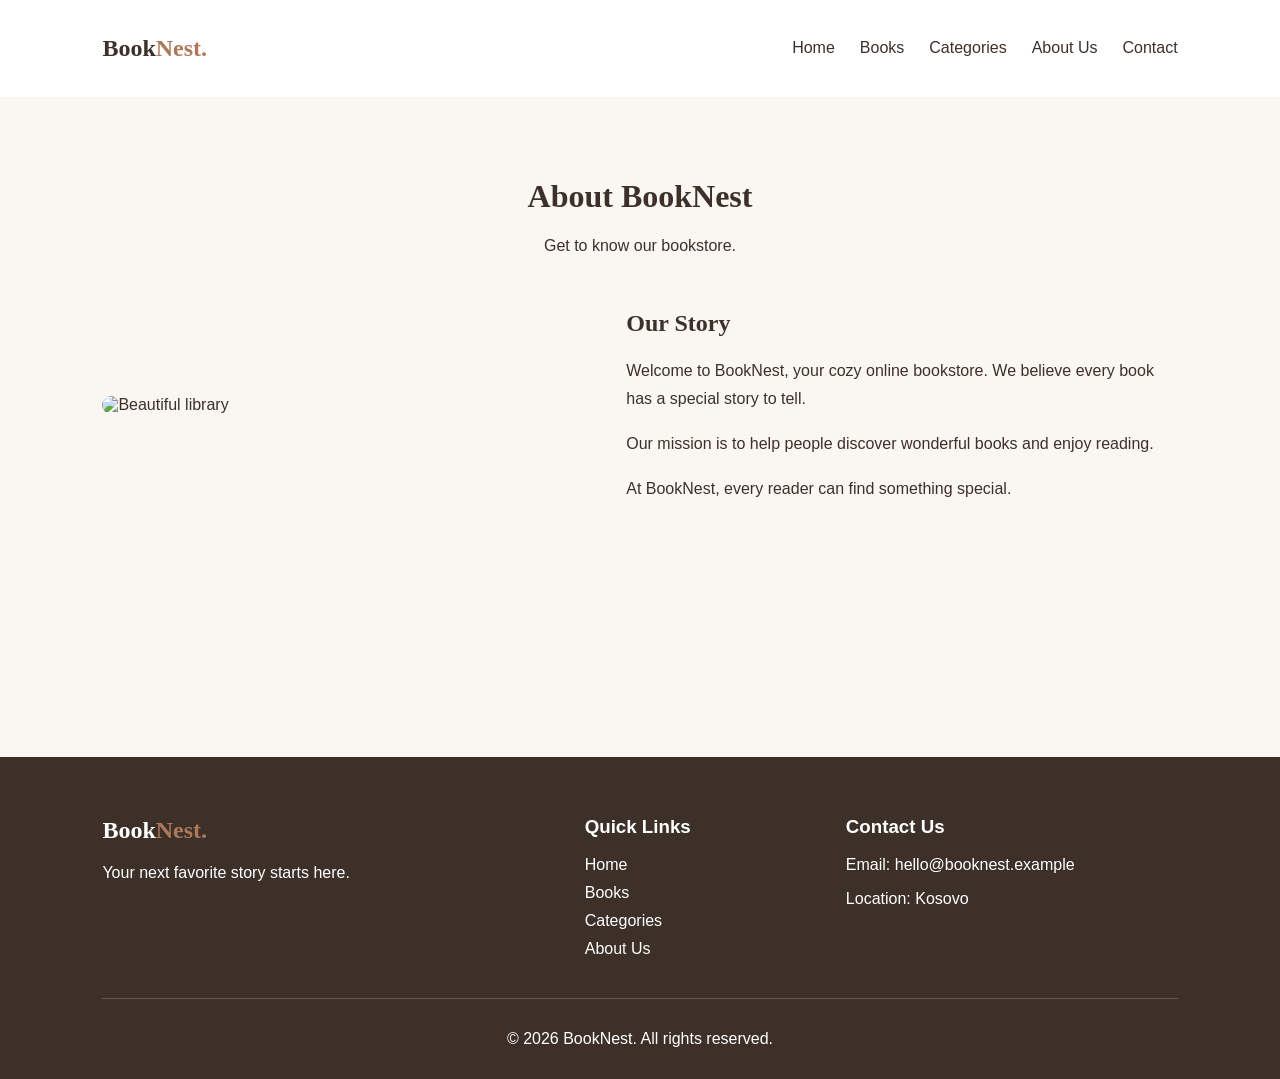
==== Projekti/about.html @ 073a1fd7 "Projekti BookNest" ====
<!DOCTYPE html>
<html lang="en">
<head>
    <meta charset="UTF-8">
    <meta name="viewport" content="width=device-width, initial-scale=1.0">
    <title>BookNest - About Us</title>
    <link rel="stylesheet" href="style.css">
</head>
<body>

    <header>
        <h2>Book<span>Nest.</span></h2>
        <nav>
            <a href="index.html">Home</a>
            <a href="books.html">Books</a>
            <a href="categories.html">Categories</a>
            <a href="about.html">About Us</a>
            <a href="contact.html">Contact</a>
        </nav>
    </header>


    <main class="page">
        <h1>About BookNest</h1>
        <p>Get to know our bookstore.</p>

        <section class="about-box">

            <img src="https://images.unsplash.com/photo-1507842217343-583bb7270b66?w=800"
                 alt="Beautiful library">

            <div class="about-text">
                <h2>Our Story</h2>

                <p>
                    Welcome to BookNest, your cozy online
                    bookstore. We believe every book has
                    a special story to tell.
                </p>

                <p>
                    Our mission is to help people discover
                    wonderful books and enjoy reading.
                </p>

                <p>
                    At BookNest, every reader can find
                    something special.
                </p>
            </div>

        </section>
    </main>

    <footer>
        <div class="footer-content">

            <div class="footer-about">
                <h2>Book<span>Nest.</span></h2>
                <p>Your next favorite story starts here.</p>
            </div>

            <div class="footer-links">
                <h3>Quick Links</h3>
                <a href="index.html">Home</a>
                <a href="books.html">Books</a>
                <a href="categories.html">Categories</a>
                <a href="about.html">About Us</a>
            </div>

            <div class="footer-contact">
                <h3>Contact Us</h3>
                <p>Email: hello@booknest.example</p>
                <p>Location: Kosovo</p>
            </div>
        </div>

        <div class="copyright">
            <p>© 2026 BookNest. All rights reserved.</p>
        </div>
    </footer>

</body>
</html>
---- Projekti/style.css ----
body {
    margin: 0;
    font-family: Arial, sans-serif;
    background-color: #faf7f2;
    color: #3d3029;
}

h1, h2 {
    font-family: Georgia, serif;
}

header {
    display: flex;
    justify-content: space-between;
    align-items: center;
    padding: 15px 8%;
    background-color: white;
}

header span, .home span, .welcome {
    color: #ac795a;
}

nav {
    display: flex;
    gap: 25px;
}

nav a, .footer-links a {
    text-decoration: none;
    color: inherit;
}

nav a:hover, .footer-links a:hover {
    color: #ac795a;
}


.home {
    display: flex;
    align-items: center;
    gap: 50px;
    padding: 80px 8%;
    background-color: #f1e6d8;
}

.home-text {
    width: 50%;
}

.home h1 {
    font-size: 48px;
}

.home p {
    line-height: 1.8;
}

.home img {
    width: 45%;
    border-radius: 10px;
}

.button, .book-button, form button {
    display: inline-block;
    background-color: #3d3029;
    color: white;
    padding: 12px 20px;
    border: none;
    border-radius: 5px;
    text-decoration: none;
    cursor: pointer;
}

.button:hover, form button:hover {
    background-color: #ac795a;
}


.page {
    padding: 60px 8%;
    text-align: center;
    min-height: 60vh;
}

.page > p {
    margin-bottom: 35px;
}


.book-grid {
    display: grid;
    grid-template-columns: repeat(4, 1fr);
    gap: 20px;
}

.category-grid {
    display: grid;
    grid-template-columns: repeat(2, 1fr);
    gap: 20px;
}

.book-card, .category-card {
    background-color: white;
    padding: 20px;
    border-radius: 10px;
}

.category-card {
    text-decoration: none;
    color: #3d3029;
}

.book-card img {
    width: 100%;
    height: 230px;
    object-fit: contain;
}

.price {
    color: #ac795a;
    font-weight: bold;
}

.book-card:hover, .category-card:hover {
    background-color: #f1e6d8;
}

.about-box, .contact-box {
    display: flex;
    align-items: center;
    gap: 40px;
    text-align: left;
}

.about-box img {
    width: 45%;
    border-radius: 10px;
}

.about-text, .contact-info, form {
    flex: 1;
}

.about-text p {
    line-height: 1.8;
}

form {
    background-color: white;
    padding: 20px;
}

form label {
    display: block;
    margin-bottom: 8px;
}

form input, form textarea {
    box-sizing: border-box;
    width: 100%;
    padding: 10px;
    margin-bottom: 15px;
    border: 1px solid #ccc;
}

form input:focus, form textarea:focus {
    outline: 2px solid #ac795a;
}


footer {
    background-color: #3d3029;
    color: white;
    padding: 40px 8% 15px;
}

.footer-content {
    display: grid;
    grid-template-columns: 2fr 1fr 1.5fr;
    gap: 40px;
}

.footer-about span {
    color: #ac795a;
}

.footer-links a {
    display: block;
    margin-bottom: 10px;
}

.copyright {
    text-align: center;
    border-top: 1px solid #66564d;
    margin-top: 30px;
    padding-top: 15px;
}

@media (max-width: 768px) {

    header, .home, .about-box, .contact-box {
        flex-direction: column;
        text-align: center;
    }

    nav {
        flex-wrap: wrap;
        justify-content: center;
    }

    .home-text, .home img, .about-box img {
        width: 100%;
    }

    .home h1 {
        font-size: 34px;
    }

    .book-grid, .category-grid {
        grid-template-columns: repeat(2, 1fr);
    }

    .footer-content {
        grid-template-columns: 1fr;
    }
}

@media (max-width: 500px) {
    .book-grid, .category-grid {
        grid-template-columns: 1fr;
    }
}
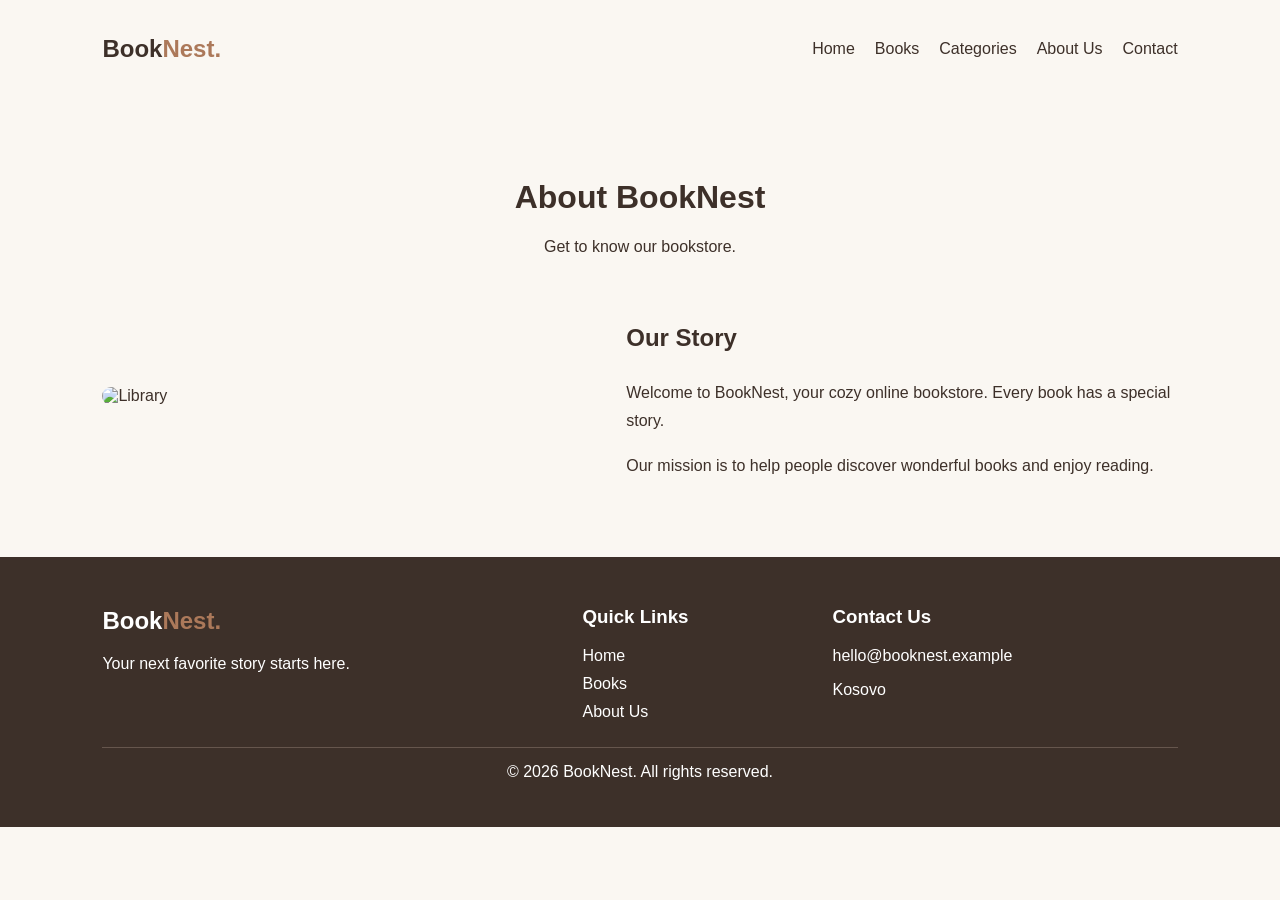
==== commit 0f37579d: "Added transitions to BookNest" ====
--- a/Projekti/about.html
+++ b/Projekti/about.html
@@ -5,8 +5,108 @@
     <meta charset="UTF-8">
     <meta name="viewport" content="width=device-width, initial-scale=1.0">
     <title>BookNest - About Us</title>
-    <link rel="stylesheet" href="style.css">
+
+    <style>
+        body {
+            margin: 0;
+            font-family: Arial;
+            color: #3d3029;
+            background: #faf7f2;
+        }
+
+        header {
+            display: flex;
+            justify-content: space-between;
+            align-items: center;
+            padding: 15px 8%;
+        }
+
+        nav {
+            display: flex;
+            gap: 20px;
+        }
+
+        nav a {
+            transition: color 0.5s;
+        }
+
+        a {
+            text-decoration: none;
+            color: inherit;
+        }
+
+        a:hover, span {
+            color: #ac795a;
+        }
+
+        main {
+            padding: 60px 8%;
+            text-align: center;
+        }
+
+        .about {
+            display: flex;
+            align-items: center;
+            gap: 40px;
+            margin-top: 40px;
+            text-align: left;
+        }
+
+        .about img {
+            width: 45%;
+            border-radius: 10px;
+        }
+
+        .about div {
+            flex: 1;
+            line-height: 1.8;
+        }
+
+        footer {
+            background: #3d3029;
+            color: white;
+            padding: 30px 8%;
+        }
+
+        .footer-content {
+            display: grid;
+            grid-template-columns: 2fr 1fr 1.5fr;
+            gap: 20px;
+        }
+
+        .footer-links a {
+            display: block;
+            margin-bottom: 10px;
+        }
+
+        .copyright {
+            text-align: center;
+            border-top: 1px solid #66564d;
+            padding-top: 15px;
+        }
+
+        @media (max-width: 768px) {
+            header, .about {
+                flex-direction: column;
+                text-align: center;
+            }
+
+            nav {
+                flex-wrap: wrap;
+                justify-content: center;
+            }
+
+            .about img {
+                width: 100%;
+            }
+
+            .footer-content {
+                grid-template-columns: 1fr;
+            }
+        }
+    </style>
 </head>
+
 <body>
 
     <header>
@@ -20,65 +120,43 @@
         </nav>
     </header>
 
-
-    <main class="page">
+    <main>
         <h1>About BookNest</h1>
         <p>Get to know our bookstore.</p>
 
-        <section class="about-box">
+        <section class="about">
+            <img src="https://images.unsplash.com/photo-1507842217343-583bb7270b66?w=800"
+                 alt="Library">
 
-            <img src="https://images.unsplash.com/photo-1507842217343-583bb7270b66?w=800"
-                 alt="Beautiful library">
-
-            <div class="about-text">
+            <div>
                 <h2>Our Story</h2>
-
-                <p>
-                    Welcome to BookNest, your cozy online
-                    bookstore. We believe every book has
-                    a special story to tell.
-                </p>
-
-                <p>
-                    Our mission is to help people discover
-                    wonderful books and enjoy reading.
-                </p>
-
-                <p>
-                    At BookNest, every reader can find
-                    something special.
-                </p>
+                <p>Welcome to BookNest, your cozy online
+                   bookstore. Every book has a special story.</p>
+                <p>Our mission is to help people discover
+                   wonderful books and enjoy reading.</p>
             </div>
-
         </section>
     </main>
 
     <footer>
         <div class="footer-content">
-
-            <div class="footer-about">
+            <div>
                 <h2>Book<span>Nest.</span></h2>
                 <p>Your next favorite story starts here.</p>
             </div>
-
             <div class="footer-links">
                 <h3>Quick Links</h3>
                 <a href="index.html">Home</a>
                 <a href="books.html">Books</a>
-                <a href="categories.html">Categories</a>
                 <a href="about.html">About Us</a>
             </div>
-
-            <div class="footer-contact">
+            <div>
                 <h3>Contact Us</h3>
-                <p>Email: hello@booknest.example</p>
-                <p>Location: Kosovo</p>
+                <p>hello@booknest.example</p>
+                <p>Kosovo</p>
             </div>
         </div>
-
-        <div class="copyright">
-            <p>© 2026 BookNest. All rights reserved.</p>
-        </div>
+        <p class="copyright">© 2026 BookNest. All rights reserved.</p>
     </footer>
 
 </body>
